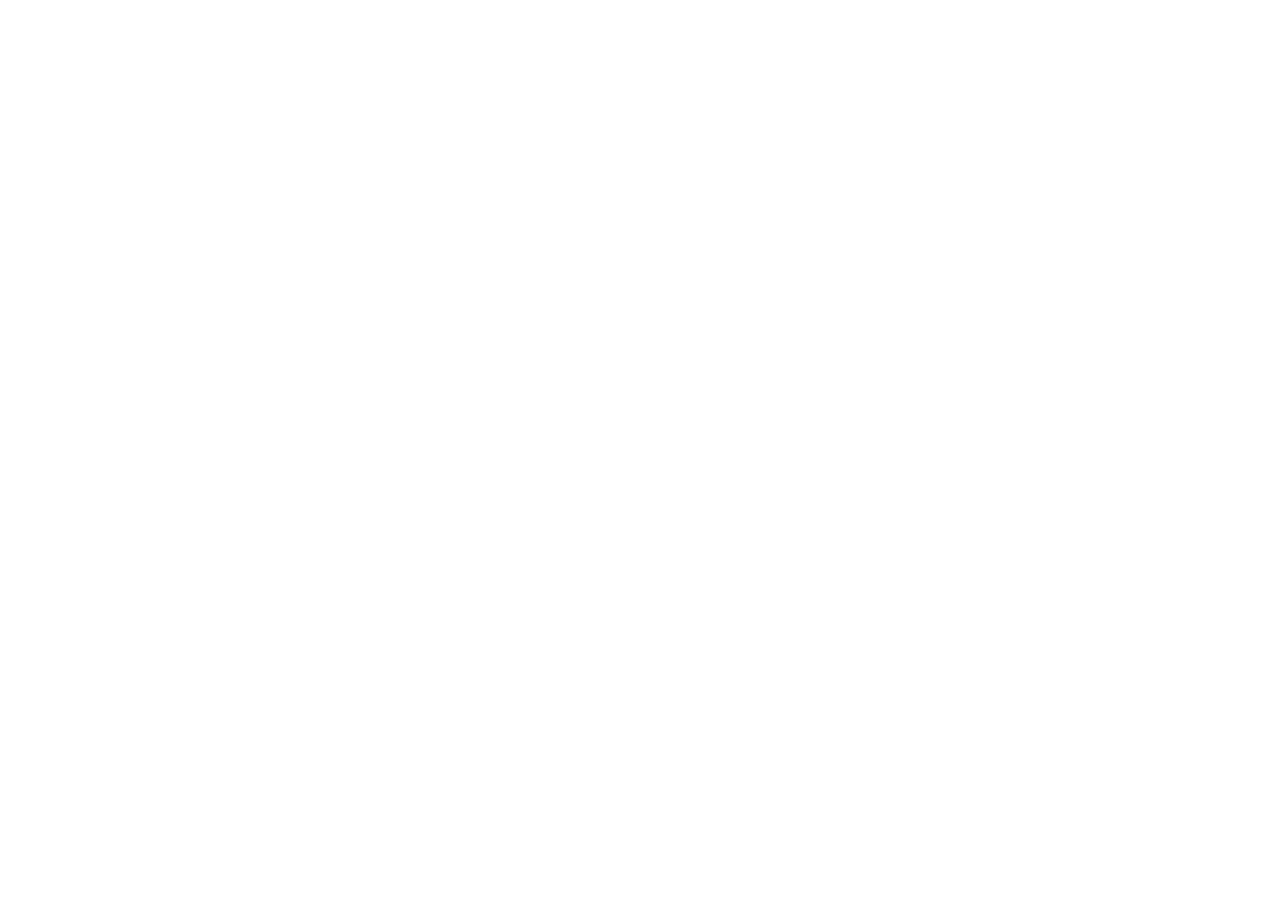
==== index.html @ 1be099a2 "Add images to image folder" ====
<!DOCTYPE html>
<html lang="en">
<head>
    <meta charset="UTF-8">
    <meta http-equiv="X-UA-Compatible" content="IE=edge">
    <meta name="viewport" content="width=device-width, initial-scale=1.0">
    <title>Burger Palace</title>
</head>
<body>
    <header>
        
    </header>
</body>
</html>
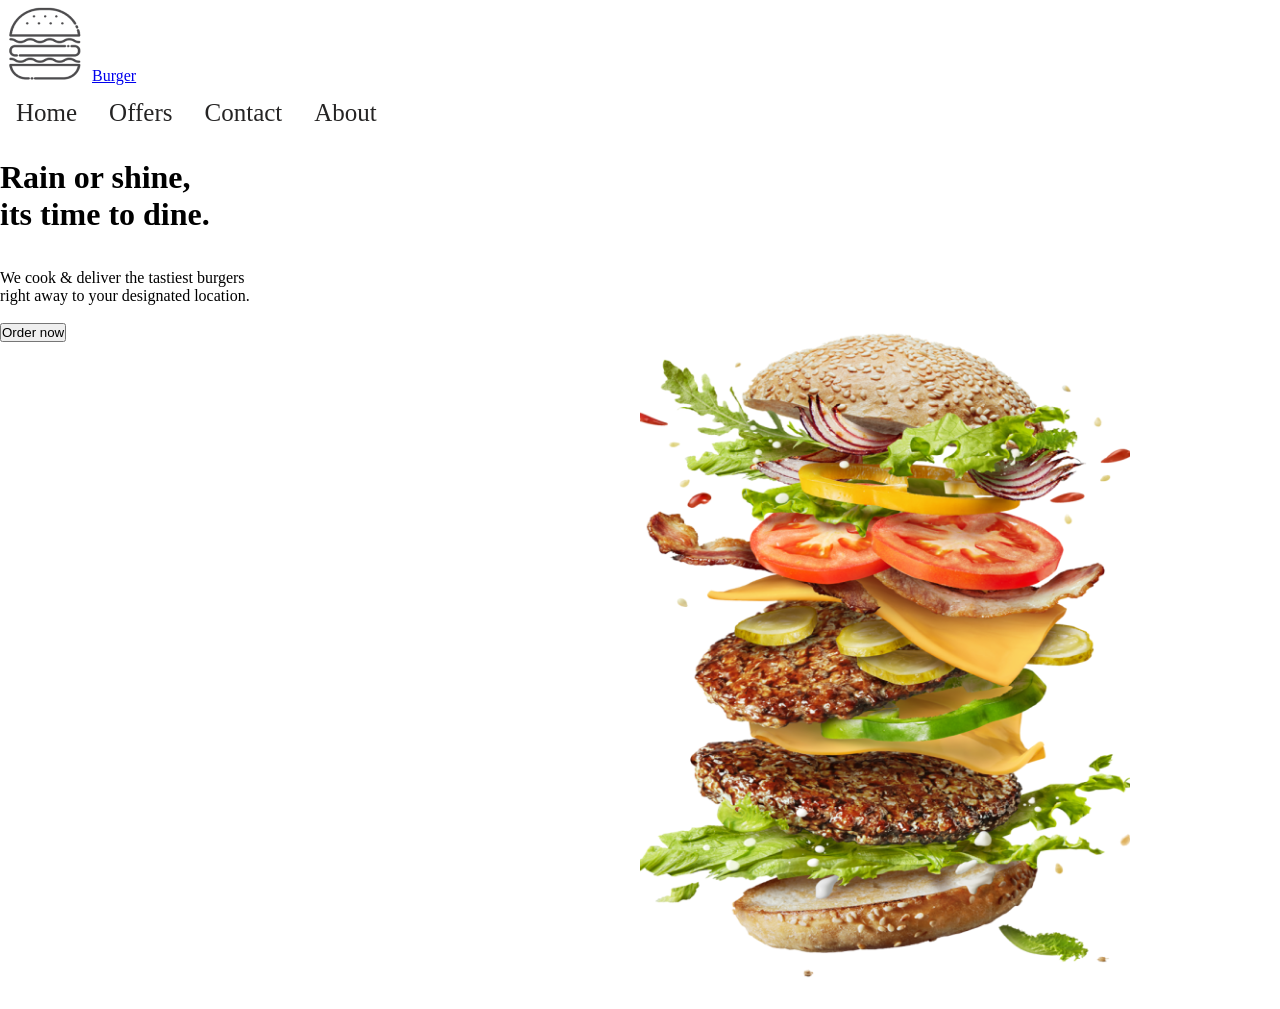
==== commit 7e3e3a48: "Added button and main image" ====
--- a/index.html
+++ b/index.html
@@ -1,14 +1,44 @@
 <!DOCTYPE html>
 <html lang="en">
+
 <head>
     <meta charset="UTF-8">
     <meta http-equiv="X-UA-Compatible" content="IE=edge">
     <meta name="viewport" content="width=device-width, initial-scale=1.0">
-    <title>Burger Palace</title>
+    <title>Burger-Palace</title>
+    <link rel="stylesheet" href="/CSS/style.css">
 </head>
+
 <body>
     <header>
-        
+        <div class="container">
+            <a class="navbar" href="index.html">
+                <img src="/Images/logo.png" alt="burger-palace-logo">Burger
+            </a>
+            <div id="top-navbar">
+                <a class="active" href="#">Home</a>
+                <a href="#">Offers</a>
+                <a href="#">Contact</a>
+                <a href="#">About</a>
+            </div>
+        </div>
     </header>
+    <br />
+    <main class="main">
+        <h1 class="page-header">
+            Rain or shine, <br />its time to dine.
+        </h1>
+
+        <br /><br />
+        <p class="description">
+            We cook & deliver the tastiest burgers <br /> right away to your designated location.
+        </p>
+        <div id="mainImage">
+            <img src="/Images/[CITYPNG 1.png" height="700px" width="auto" alt="burger-image" srcset="">
+        </div>
+        <br />
+        <button class="btn">Order now</button>
+    </main>
 </body>
+
 </html>
--- a/CSS/style.css
+++ b/CSS/style.css
@@ -0,0 +1,37 @@
+* {
+    box-sizing: border-box;
+    padding: 0;
+    margin: 0;
+}
+
+.container {
+    overflow: hidden;
+}
+
+#top-navbar a {
+    float: left;
+    color: #252424;
+    text-align: center;
+    padding: 14px 16px;
+    text-decoration: none;
+    font-size: 25px;
+    font-family: Roboto, "Helvetica Neue",;
+    border-bottom: 2p solid transparent;
+}
+
+.container navbar {
+    float: left;
+}
+
+#top-navbar a:hover {
+    color: rgb(8, 212, 202);
+    border-bottom: 5px solid rgb(212, 100, 8);
+}
+
+#mainImage {
+    float: right;
+    display: block;
+    margin-left:auto;
+    margin-right:auto;
+    width: 50%;
+}
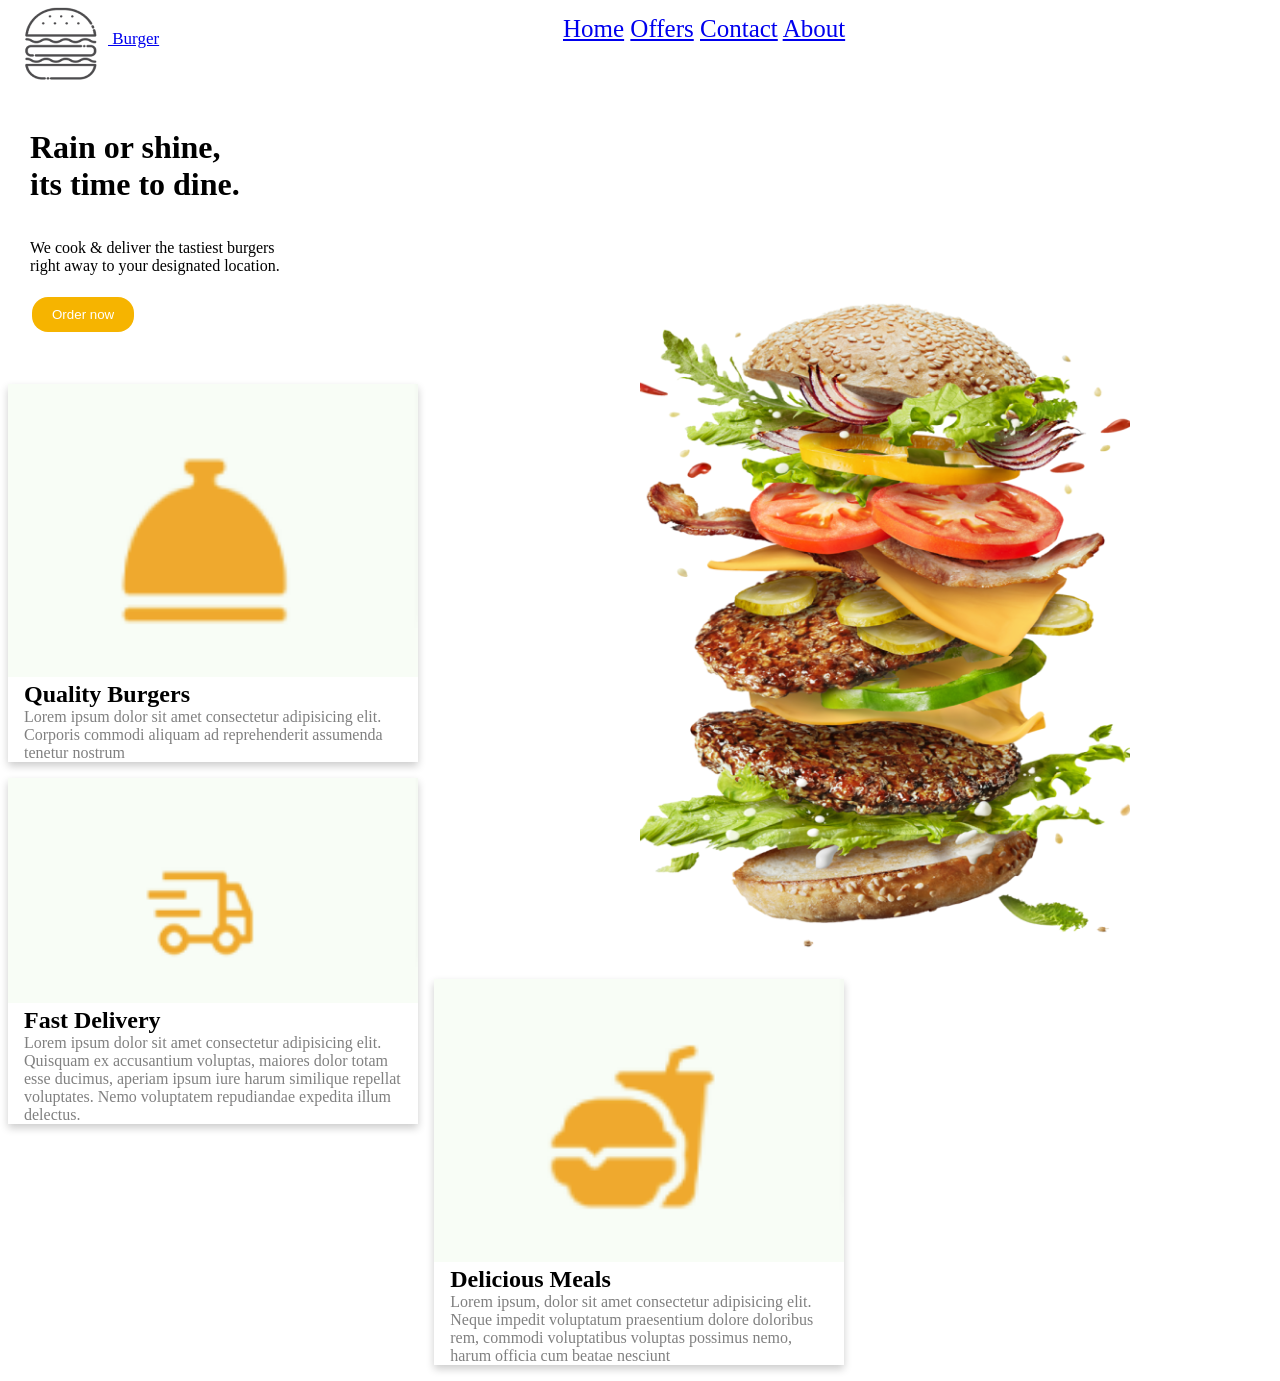
==== commit 34218114: "Add images and div section" ====
--- a/index.html
+++ b/index.html
@@ -13,14 +13,15 @@
     <header>
         <div class="container">
             <a class="navbar" href="index.html">
-                <img src="/Images/logo.png" alt="burger-palace-logo">Burger
+                <img src="/Images/logo.png" alt="burger-palace-logo" align="center"> Burger
             </a>
-            <div id="top-navbar">
-                <a class="active" href="#">Home</a>
+            <div class="topnav">
+                <a href="#">Home</a>
                 <a href="#">Offers</a>
                 <a href="#">Contact</a>
                 <a href="#">About</a>
             </div>
+
         </div>
     </header>
     <br />
@@ -39,6 +40,38 @@
         <br />
         <button class="btn">Order now</button>
     </main>
+<br />
+    <div class="row">
+        <div class="column">
+          <div class="card">
+            <img src="./Images/Bowl.png" alt="Bowl" style="width:100%">
+            <div class="container">
+              <h2>Quality Burgers</h2>
+              <p class="title">Lorem ipsum dolor sit amet consectetur adipisicing elit. Corporis commodi aliquam ad reprehenderit assumenda tenetur nostrum</p>
+            </div>
+          </div>
+        </div>
+      
+        <div class="column">
+          <div class="card">
+            <img src="./Images/Truck.png" alt="Truck" style="width:100%">
+            <div class="container">
+              <h2>Fast Delivery</h2>
+              <p class="title"> Lorem ipsum dolor sit amet consectetur adipisicing elit. Quisquam ex accusantium voluptas, maiores dolor totam esse ducimus, aperiam ipsum iure harum similique repellat voluptates. Nemo voluptatem repudiandae expedita illum delectus.</p>
+            </div>
+          </div>
+        </div>
+      
+        <div class="column">
+          <div class="card">
+            <img src="./Images/fast-food.png" alt="fast-food" style="width:100%">
+            <div class="container">
+              <h2>Delicious Meals</h2>
+              <p class="title">Lorem ipsum, dolor sit amet consectetur adipisicing elit. Neque impedit voluptatum praesentium dolore doloribus rem, commodi voluptatibus voluptas possimus nemo, harum officia cum beatae nesciunt</p>
+            </div>
+          </div>
+        </div>
+      </div>
 </body>
 
 </html>
--- a/CSS/style.css
+++ b/CSS/style.css
@@ -6,27 +6,39 @@
 
 .container {
     overflow: hidden;
+    padding: 30px;
+    margin: 0;
 }
 
-#top-navbar a {
-    float: left;
+.container .topnav {
+    display: block;
+    margin: 0;
     color: #252424;
     text-align: center;
-    padding: 14px 16px;
+    padding: 15px;
+    font-size: 25px;
+    font-family: Roboto, "Helvetica Neue";
+    border-bottom: 2p solid transparent;
     text-decoration: none;
-    font-size: 25px;
-    font-family: Roboto, "Helvetica Neue",;
-    border-bottom: 2p solid transparent;
 }
 
-.container navbar {
+.container .navbar {
     float: left;
+    font-size: 17px;
 }
 
-#top-navbar a:hover {
-    color: rgb(8, 212, 202);
-    border-bottom: 5px solid rgb(212, 100, 8);
+.container .topnav :hover {
+    border-bottom: 5px solid #f66f00;
 }
+
+/* Body of the landing page*/
+
+
+.main {
+    margin: 0 auto;
+    padding:30px;
+}
+
 
 #mainImage {
     float: right;
@@ -35,3 +47,68 @@
     margin-right:auto;
     width: 50%;
 }
+
+.btn {
+    background-color: #F6B400;
+    border: none;
+    color: rgb(255, 255, 255);
+    padding: 10px 20px;
+    text-align: center;
+    text-decoration: none;
+    display: inline-block;
+    margin: 4px 2px;
+    cursor: pointer;
+    border-radius: 16px;
+  }
+
+  .column {
+    float: left;
+    width: 33.3%;
+    margin-bottom: 16px;
+    padding: 0 8px;
+  }
+  
+  /* Display the columns below each other instead of side by side on small screens */
+  @media screen and (max-width: 650px) {
+    .column {
+      width: 100%;
+      display: block;
+    }
+  }
+  
+  /* Add some shadows to create a card effect */
+  .card {
+    box-shadow: 0 4px 8px 0 rgba(0, 0, 0, 0.2);
+  }
+  
+  /* Some left and right padding inside the container */
+  .container {
+    padding: 0 16px;
+  }
+  
+  /* Clear floats */
+  .container::after, .row::after {
+    content: "";
+    clear: both;
+    display: table;
+  }
+  
+  .title {
+    color: grey;
+  }
+  
+  .button {
+    border: none;
+    outline: 0;
+    display: inline-block;
+    padding: 8px;
+    color: white;
+    background-color: #000;
+    text-align: center;
+    cursor: pointer;
+    width: 100%;
+  }
+  
+  .button:hover {
+    background-color: #555;
+  }
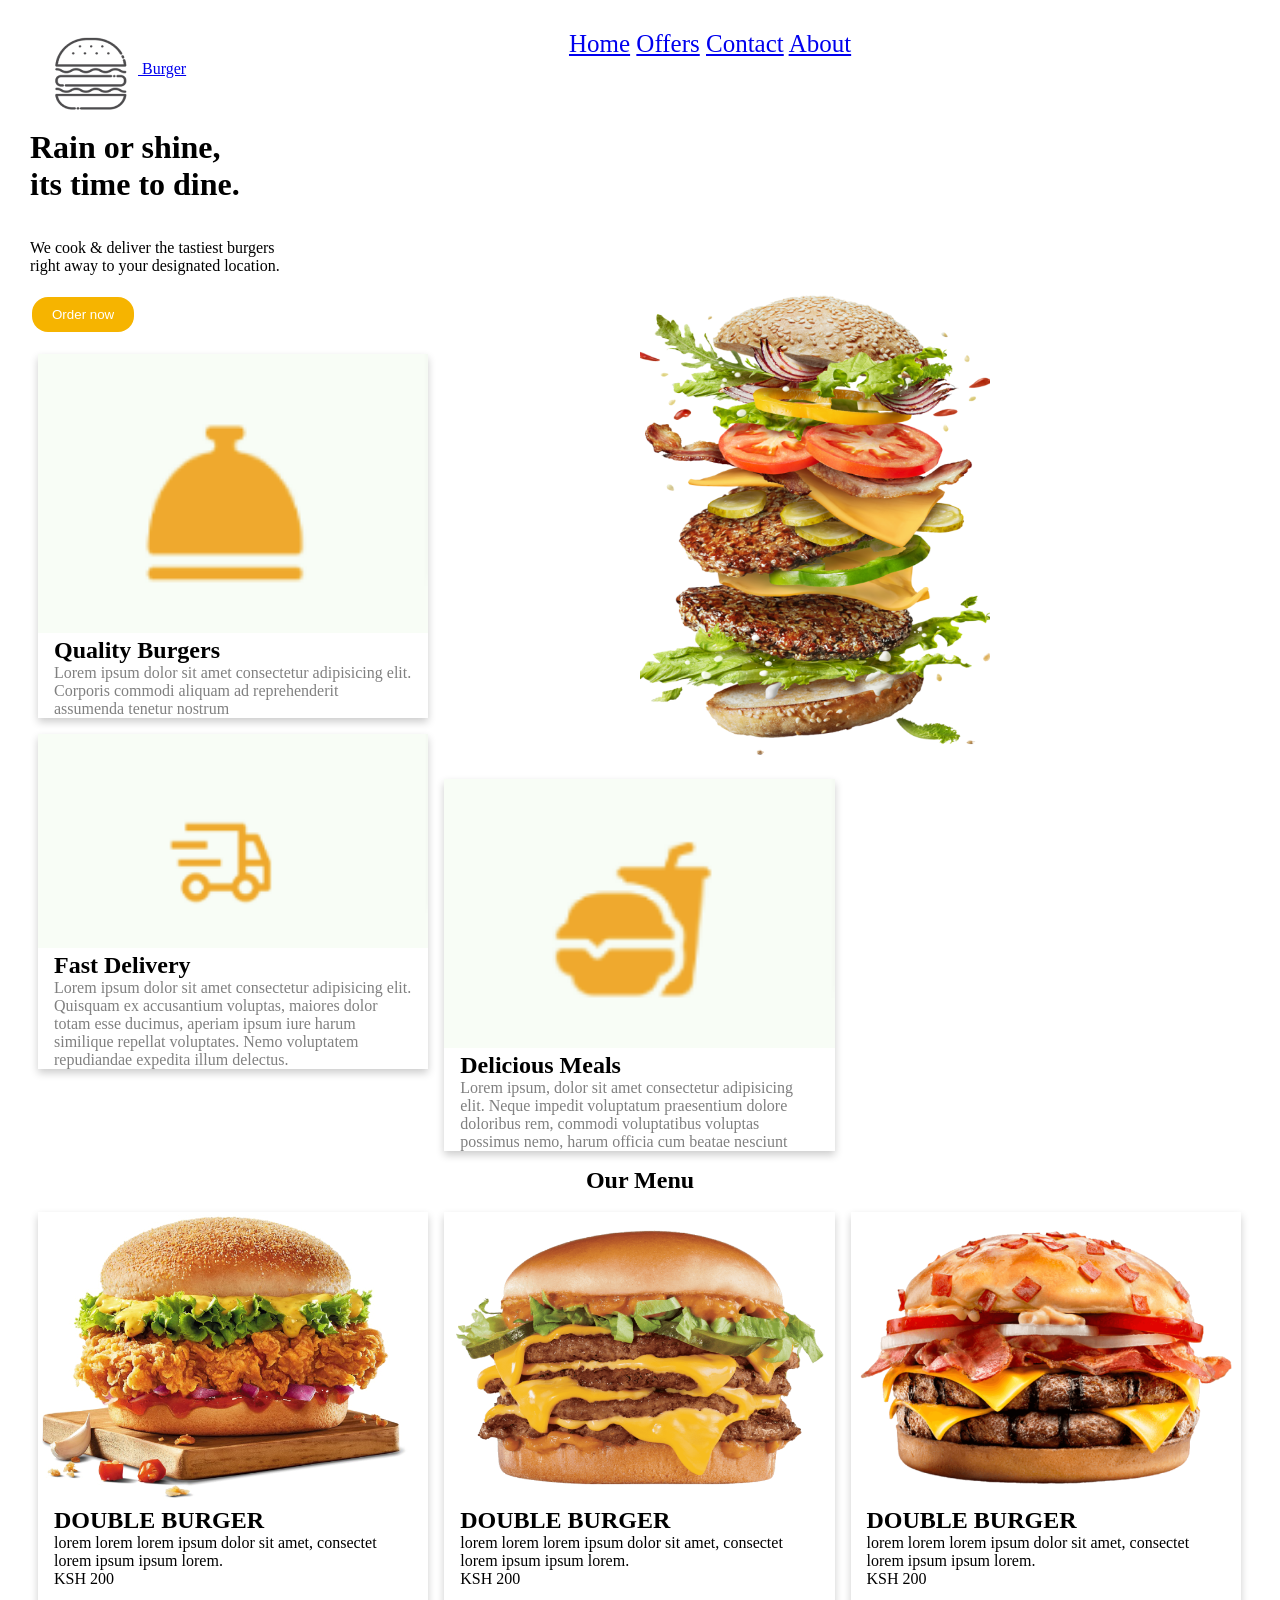
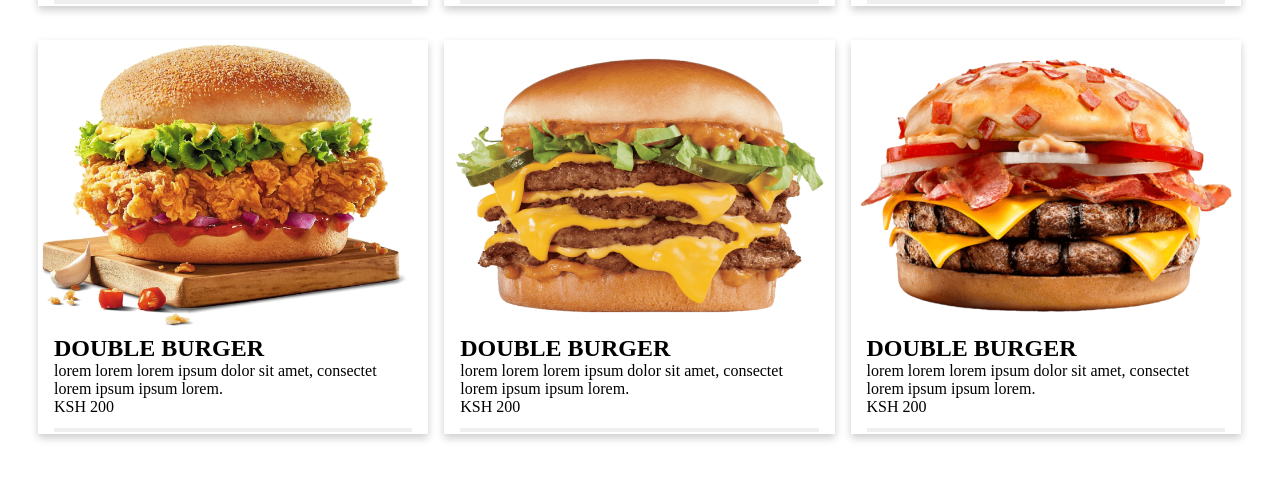
==== commit 579b0995: "Added images for menu section and updated CSS file" ====
--- a/index.html
+++ b/index.html
@@ -25,7 +25,7 @@
         </div>
     </header>
     <br />
-    <main class="main">
+    <main id="main">
         <h1 class="page-header">
             Rain or shine, <br />its time to dine.
         </h1>
@@ -34,44 +34,156 @@
         <p class="description">
             We cook & deliver the tastiest burgers <br /> right away to your designated location.
         </p>
-        <div id="mainImage">
-            <img src="/Images/[CITYPNG 1.png" height="700px" width="auto" alt="burger-image" srcset="">
+        <div class="mainImage">
+            <img src="/Images/[CITYPNG 1.png" height="500px" width="auto" alt="burger-image" srcset="">
         </div>
         <br />
         <button class="btn">Order now</button>
     </main>
-<br />
-    <div class="row">
-        <div class="column">
-          <div class="card">
-            <img src="./Images/Bowl.png" alt="Bowl" style="width:100%">
-            <div class="container">
-              <h2>Quality Burgers</h2>
-              <p class="title">Lorem ipsum dolor sit amet consectetur adipisicing elit. Corporis commodi aliquam ad reprehenderit assumenda tenetur nostrum</p>
+
+    <br />
+
+    <!-- ---------------------------------------Inserting the Small images----------------------------- -->
+
+    <section class="bodySection">
+        <div class="row">
+            <div class="column">
+                <div class="card">
+                    <img src="./Images/Bowl.png" alt="Bowl" style="width:100%">
+                    <div class="smallImage">
+                        <h2>Quality Burgers</h2>
+                        <p class="title">Lorem ipsum dolor sit amet consectetur adipisicing elit. Corporis commodi
+                            aliquam
+                            ad reprehenderit assumenda tenetur nostrum</p>
+                    </div>
+                </div>
             </div>
-          </div>
+
+            <div class="column">
+                <div class="card">
+                    <img src="./Images/Truck.png" alt="Truck" style="width:100%">
+                    <div class="smallImage">
+                        <h2>Fast Delivery</h2>
+                        <p class="title"> Lorem ipsum dolor sit amet consectetur adipisicing elit. Quisquam ex
+                            accusantium
+                            voluptas, maiores dolor totam esse ducimus, aperiam ipsum iure harum similique repellat
+                            voluptates. Nemo voluptatem repudiandae expedita illum delectus.</p>
+                    </div>
+                </div>
+            </div>
+
+            <div class="column">
+                <div class="card">
+                    <img src="./Images/fast-food.png" alt="fast-food" style="width:100%">
+                    <div class="smallImage">
+                        <h2>Delicious Meals</h2>
+                        <p class="title">Lorem ipsum, dolor sit amet consectetur adipisicing elit. Neque impedit
+                            voluptatum
+                            praesentium dolore doloribus rem, commodi voluptatibus voluptas possimus nemo, harum officia
+                            cum
+                            beatae nesciunt</p>
+                    </div>
+                </div>
+            </div>
         </div>
-      
-        <div class="column">
-          <div class="card">
-            <img src="./Images/Truck.png" alt="Truck" style="width:100%">
-            <div class="container">
-              <h2>Fast Delivery</h2>
-              <p class="title"> Lorem ipsum dolor sit amet consectetur adipisicing elit. Quisquam ex accusantium voluptas, maiores dolor totam esse ducimus, aperiam ipsum iure harum similique repellat voluptates. Nemo voluptatem repudiandae expedita illum delectus.</p>
+    </section>
+
+    <!-- ------------------------Inserting the menu images-------------------------------- -->
+
+    <section>
+        <a class="header">
+            <h2>Our Menu</h2>
+        </a>
+    </section> <br />
+
+    <section class="primary-section">
+        <div class="pSection">
+            <div class="row">
+                <div class="column">
+                    <div class="card">
+                        <img src="./Images/SeekPng 2.png" alt="beef-burger" style="width:100%">
+                        <div class="container">
+                            <h2>DOUBLE BURGER</h2>
+                            <p>lorem lorem lorem ipsum dolor sit amet, consectet lorem ipsum ipsum lorem.</p>
+                            <p>KSH 200</p>
+                            <p><button class="shopping-button" src="./Images/shoppingCart.jpg" height="20"
+                                    style="width:100%"></button></p>
+                        </div>
+                    </div>
+                </div>
+
+                <div class="column">
+                    <div class="card">
+                        <img src="./Images/SeekPng 1.png" alt="Mike" style="width:100%">
+                        <div class="container">
+                            <h2>DOUBLE BURGER</h2>
+                            <p>lorem lorem lorem ipsum dolor sit amet, consectet lorem ipsum ipsum lorem.</p>
+                            <p>KSH 200</p>
+                            <p><button class="shopping-button" src="./Images/shoppingCart.jpg" height="20"
+                                    style="width:100%"></button></p>
+                        </div>
+                    </div>
+                </div>
+
+                <div class="column">
+                    <div class="card">
+                        <img src="./Images/SeekPng 3.png" alt="Mike" style="width:100%">
+                        <div class="container">
+                            <h2>DOUBLE BURGER</h2>
+                            <p>lorem lorem lorem ipsum dolor sit amet, consectet lorem ipsum ipsum lorem.</p>
+                            <p>KSH 200</p>
+                            <p><button class="shopping-button" src="./Images/shoppingCart.jpg" height="20"
+                                    style="width:100%"></button></p>
+                        </div>
+                    </div>
+                </div>
             </div>
-          </div>
         </div>
-      
-        <div class="column">
-          <div class="card">
-            <img src="./Images/fast-food.png" alt="fast-food" style="width:100%">
-            <div class="container">
-              <h2>Delicious Meals</h2>
-              <p class="title">Lorem ipsum, dolor sit amet consectetur adipisicing elit. Neque impedit voluptatum praesentium dolore doloribus rem, commodi voluptatibus voluptas possimus nemo, harum officia cum beatae nesciunt</p>
+        <!------------------------------------ second section ------------------------------------------->
+        <br />
+        <div class="pSection">
+            <div class="row">
+                <div class="column">
+                    <div class="card">
+                        <img src="./Images/SeekPng 2.png" alt="beef-burger" style="width:100%">
+                        <div class="container">
+                            <h2>DOUBLE BURGER</h2>
+                            <p>lorem lorem lorem ipsum dolor sit amet, consectet lorem ipsum ipsum lorem.</p>
+                            <p>KSH 200</p>
+                            <p><button class="shopping-button" src="./Images/shoppingCart.jpg" height="20"
+                                    style="width:100%"></button></p>
+                        </div>
+                    </div>
+                </div>
+
+                <div class="column">
+                    <div class="card">
+                        <img src="./Images/SeekPng 1.png" alt="Mike" style="width:100%">
+                        <div class="container">
+                            <h2>DOUBLE BURGER</h2>
+                            <p>lorem lorem lorem ipsum dolor sit amet, consectet lorem ipsum ipsum lorem.</p>
+                            <p>KSH 200</p>
+                            <p><button class="shopping-button" src="./Images/shoppingCart.jpg" height="20"
+                                    style="width:100%"></button></p>
+                        </div>
+                    </div>
+                </div>
+
+                <div class="column">
+                    <div class="card">
+                        <img src="./Images/SeekPng 3.png" alt="Mike" style="width:100%">
+                        <div class="container">
+                            <h2>DOUBLE BURGER</h2>
+                            <p>lorem lorem lorem ipsum dolor sit amet, consectet lorem ipsum ipsum lorem.</p>
+                            <p>KSH 200</p>
+                            <p><button class="shopping-button" src="./Images/shoppingCart.jpg" height="20"
+                                    style="width:100%"></button></p>
+                        </div>
+                    </div>
+                </div>
             </div>
-          </div>
         </div>
-      </div>
+    </section>
 </body>
 
 </html>
--- a/CSS/style.css
+++ b/CSS/style.css
@@ -2,6 +2,11 @@
     box-sizing: border-box;
     padding: 0;
     margin: 0;
+}
+
+body {
+    padding: 30px;
+    margin: 0 auto
 }
 
 .container {
@@ -12,43 +17,33 @@
 
 .container .topnav {
     display: block;
-    margin: 0;
-    color: #252424;
+    text-decoration: none;
     text-align: center;
-    padding: 15px;
     font-size: 25px;
     font-family: Roboto, "Helvetica Neue";
-    border-bottom: 2p solid transparent;
-    text-decoration: none;
 }
 
 .container .navbar {
     float: left;
-    font-size: 17px;
 }
 
-.container .topnav :hover {
+.container .topnav a:hover {
     border-bottom: 5px solid #f66f00;
 }
 
-/* Body of the landing page*/
+/* -----------------------------------Body of the landing page------------------------------------*/
 
 
-.main {
-    margin: 0 auto;
-    padding:30px;
-}
-
-
-#mainImage {
+#main .mainImage {
     float: right;
+    position: relative;
     display: block;
-    margin-left:auto;
-    margin-right:auto;
+    margin-left: auto;
+    margin-right: auto;
     width: 50%;
 }
 
-.btn {
+#main .btn {
     background-color: #F6B400;
     border: none;
     color: rgb(255, 255, 255);
@@ -59,45 +54,40 @@
     margin: 4px 2px;
     cursor: pointer;
     border-radius: 16px;
-  }
+}
 
-  .column {
+.column {
     float: left;
     width: 33.3%;
     margin-bottom: 16px;
     padding: 0 8px;
-  }
-  
-  /* Display the columns below each other instead of side by side on small screens */
-  @media screen and (max-width: 650px) {
-    .column {
-      width: 100%;
-      display: block;
-    }
-  }
-  
-  /* Add some shadows to create a card effect */
-  .card {
+}
+
+
+
+/* Add some shadows to create a card effect */
+.card {
     box-shadow: 0 4px 8px 0 rgba(0, 0, 0, 0.2);
-  }
-  
-  /* Some left and right padding inside the container */
-  .container {
+}
+
+/* Some left and right padding inside the container */
+.smallImage {
     padding: 0 16px;
-  }
-  
-  /* Clear floats */
-  .container::after, .row::after {
+}
+
+/* Clear floats */
+.smallImage::after,
+.row::after {
     content: "";
     clear: both;
     display: table;
-  }
-  
-  .title {
+}
+
+.title {
     color: grey;
-  }
-  
-  .button {
+}
+
+.button {
     border: none;
     outline: 0;
     display: inline-block;
@@ -107,8 +97,67 @@
     text-align: center;
     cursor: pointer;
     width: 100%;
-  }
-  
-  .button:hover {
+}
+
+.button:hover {
     background-color: #555;
-  }+}
+
+.header {
+    text-align: center;
+    cursor: pointer;
+
+}
+
+.header a:hover {
+    border-bottom: 5px solid #f66f00;
+}
+
+
+/*-------------------------Adding the menu section------------------------------*/
+
+.column {
+    float: left;
+    width: 33.3%;
+    margin-bottom: 16px;
+    padding: 0 8px;
+}
+
+
+/* Add some shadows to create a card effect */
+.card {
+    box-shadow: 0 4px 8px 0 rgba(0, 0, 0, 0.2);
+}
+
+/* Some left and right padding inside the container */
+.container {
+    padding: 0 16px;
+}
+
+/* Clear floats */
+.container::after,
+.row::after {
+    content: "";
+    clear: both;
+    display: table;
+}
+
+.title {
+    color: grey;
+}
+
+.button {
+    border: none;
+    outline: 0;
+    display: inline-block;
+    padding: 8px;
+    color: white;
+    background-color: #000;
+    text-align: center;
+    cursor: pointer;
+    width: 100%;
+}
+
+.button:hover {
+    background-color: #555;
+}
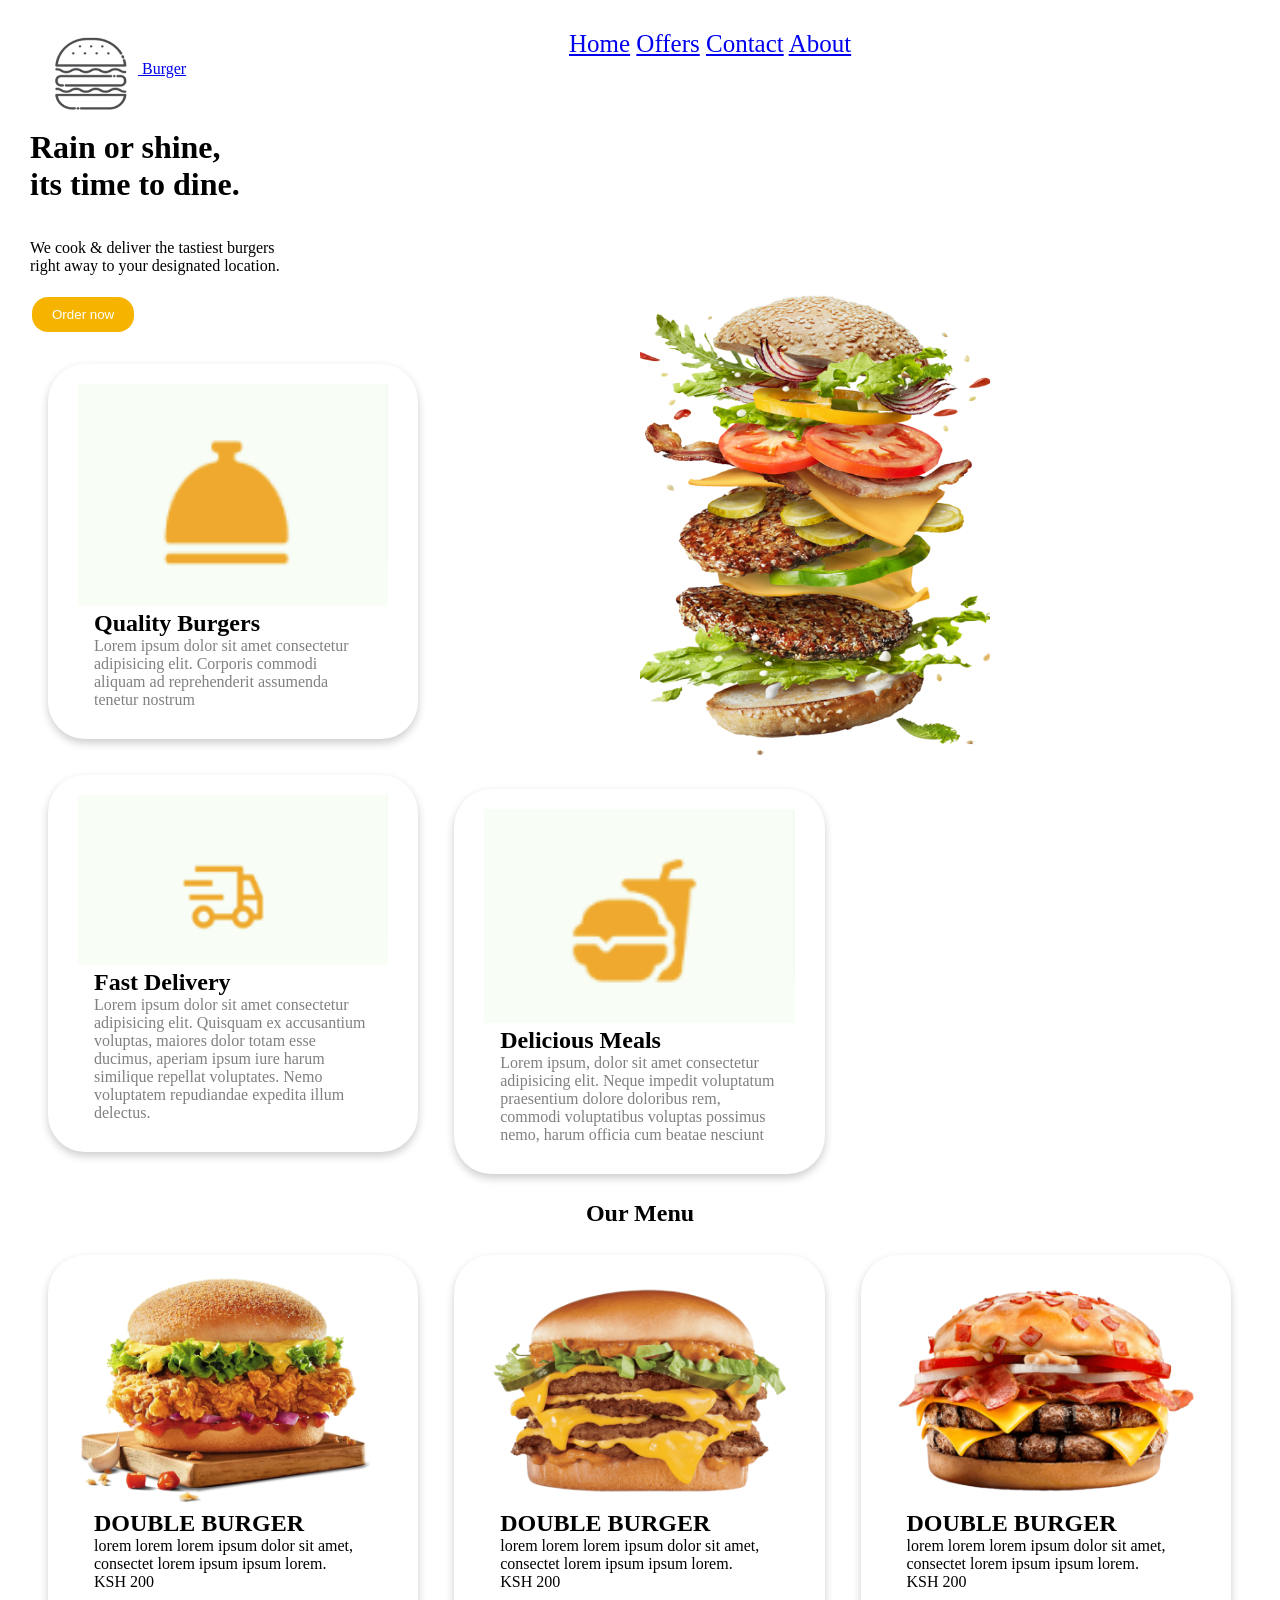
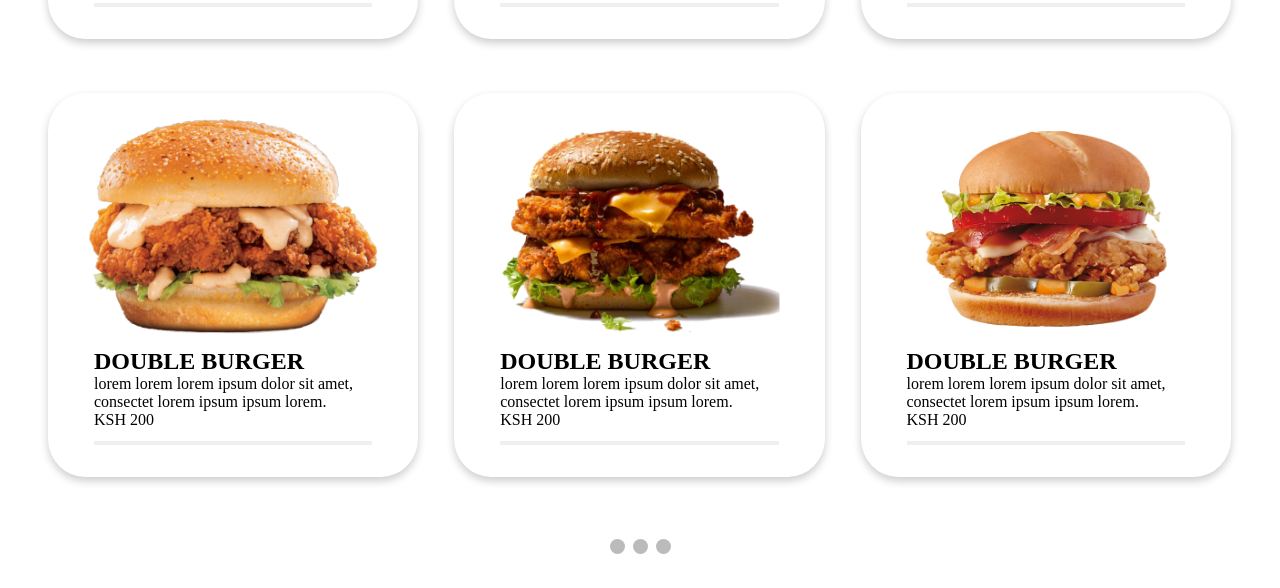
==== commit fe431f57: "Added slideshow gallery image" ====
--- a/index.html
+++ b/index.html
@@ -145,33 +145,33 @@
             <div class="row">
                 <div class="column">
                     <div class="card">
-                        <img src="./Images/SeekPng 2.png" alt="beef-burger" style="width:100%">
-                        <div class="container">
-                            <h2>DOUBLE BURGER</h2>
-                            <p>lorem lorem lorem ipsum dolor sit amet, consectet lorem ipsum ipsum lorem.</p>
-                            <p>KSH 200</p>
-                            <p><button class="shopping-button" src="./Images/shoppingCart.jpg" height="20"
-                                    style="width:100%"></button></p>
-                        </div>
-                    </div>
-                </div>
-
-                <div class="column">
-                    <div class="card">
-                        <img src="./Images/SeekPng 1.png" alt="Mike" style="width:100%">
-                        <div class="container">
-                            <h2>DOUBLE BURGER</h2>
-                            <p>lorem lorem lorem ipsum dolor sit amet, consectet lorem ipsum ipsum lorem.</p>
-                            <p>KSH 200</p>
-                            <p><button class="shopping-button" src="./Images/shoppingCart.jpg" height="20"
-                                    style="width:100%"></button></p>
-                        </div>
-                    </div>
-                </div>
-
-                <div class="column">
-                    <div class="card">
-                        <img src="./Images/SeekPng 3.png" alt="Mike" style="width:100%">
+                        <img src="./Images/SeekPng 4.png" alt="beef-burger" style="width:100%">
+                        <div class="container">
+                            <h2>DOUBLE BURGER</h2>
+                            <p>lorem lorem lorem ipsum dolor sit amet, consectet lorem ipsum ipsum lorem.</p>
+                            <p>KSH 200</p>
+                            <p><button class="shopping-button" src="./Images/shoppingCart.jpg" height="20"
+                                    style="width:100%"></button></p>
+                        </div>
+                    </div>
+                </div>
+
+                <div class="column">
+                    <div class="card">
+                        <img src="./Images/SeekPng 5.png" alt="Mike" style="width:100%">
+                        <div class="container">
+                            <h2>DOUBLE BURGER</h2>
+                            <p>lorem lorem lorem ipsum dolor sit amet, consectet lorem ipsum ipsum lorem.</p>
+                            <p>KSH 200</p>
+                            <p><button class="shopping-button" src="./Images/shoppingCart.jpg" height="20"
+                                    style="width:100%"></button></p>
+                        </div>
+                    </div>
+                </div>
+
+                <div class="column">
+                    <div class="card">
+                        <img src="./Images/SeekPng 6.png" alt="Mike" style="width:100%">
                         <div class="container">
                             <h2>DOUBLE BURGER</h2>
                             <p>lorem lorem lorem ipsum dolor sit amet, consectet lorem ipsum ipsum lorem.</p>
@@ -184,6 +184,40 @@
             </div>
         </div>
     </section>
+    <br />
+    <!-- ------------------------ Adding carousel images ------------------------->
+
+    <div class="slideshow-container">
+        <div class="mySlides">
+            <div class="numbertext">1 / 3</div>
+            <img src="./Images/double-check1.png" style="width:100%">
+            <div class="text">Caption Text</div>
+        </div>
+
+        <div class="mySlides">
+            <div class="numbertext">2 / 3</div>
+            <img src="./Images/double-check2.png" style="width:100%">
+            <div class="text">Caption Two</div>
+        </div>
+
+        <div class="mySlides">
+            <div class="numbertext">3 / 3</div>
+            <img src="./Images/mobile1.png" style="width:100%">
+            <div class="text">Caption Three</div>
+        </div>
+
+        <!-- Next and previous buttons -->
+        <a class="prev" onclick="plusSlides(-1)">&#10094;</a>
+        <a class="next" onclick="plusSlides(1)">&#10095;</a>
+        <br>
+
+        <!-- The dots/circles -->
+        <div style="text-align:center">
+            <span class="dot" onclick="currentSlide(1)"></span>
+            <span class="dot" onclick="currentSlide(2)"></span>
+            <span class="dot" onclick="currentSlide(3)"></span>
+        </div>
+    </div>
 </body>
 
 </html>
--- a/CSS/style.css
+++ b/CSS/style.css
@@ -160,4 +160,100 @@
 
 .button:hover {
     background-color: #555;
-}+}
+
+.card{
+    border-radius: 10%;
+    padding: 30px;
+    padding-top: 20px;
+    margin: 10px;
+}
+
+
+/********************************Adding carousel images********************************/
+
+.slideshow-container {
+    max-width: 1000px;
+    position: relative;
+    margin: auto;
+  }
+  
+  /* Hide the images by default */
+  .mySlides {
+    display: none;
+  }
+  
+  /* Next & previous buttons */
+  .prev, .next {
+    cursor: pointer;
+    position: absolute;
+    top: 50%;
+    width: auto;
+    margin-top: -22px;
+    padding: 16px;
+    color: white;
+    font-weight: bold;
+    font-size: 18px;
+    transition: 0.6s ease;
+    border-radius: 0 3px 3px 0;
+    user-select: none;
+  }
+  
+  /* Position the "next button" to the right */
+  .next {
+    right: 0;
+    border-radius: 3px 0 0 3px;
+  }
+  
+  /* On hover, add a black background color with a little bit see-through */
+  .prev:hover, .next:hover {
+    background-color: rgba(0,0,0,0.8);
+  }
+  
+  /* Caption text */
+  .text {
+    color: #f2f2f2;
+    font-size: 15px;
+    padding: 8px 12px;
+    position: absolute;
+    bottom: 8px;
+    width: 100%;
+    text-align: center;
+  }
+  
+  /* Number text (1/3 etc) */
+  .numbertext {
+    color: #f2f2f2;
+    font-size: 12px;
+    padding: 8px 12px;
+    position: absolute;
+    top: 0;
+  }
+  
+  /* The dots/bullets/indicators */
+  .dot {
+    cursor: pointer;
+    height: 15px;
+    width: 15px;
+    margin: 0 2px;
+    background-color: #bbb;
+    border-radius: 50%;
+    display: inline-block;
+    transition: background-color 0.6s ease;
+  }
+  
+  .active, .dot:hover {
+    background-color: #717171;
+  }
+  
+  /* Fading animation */
+  
+  @-webkit-keyframes fade {
+    from {opacity: .4}
+    to {opacity: 1}
+  }
+  
+  @keyframes fade {
+    from {opacity: .4}
+    to {opacity: 1}
+  }
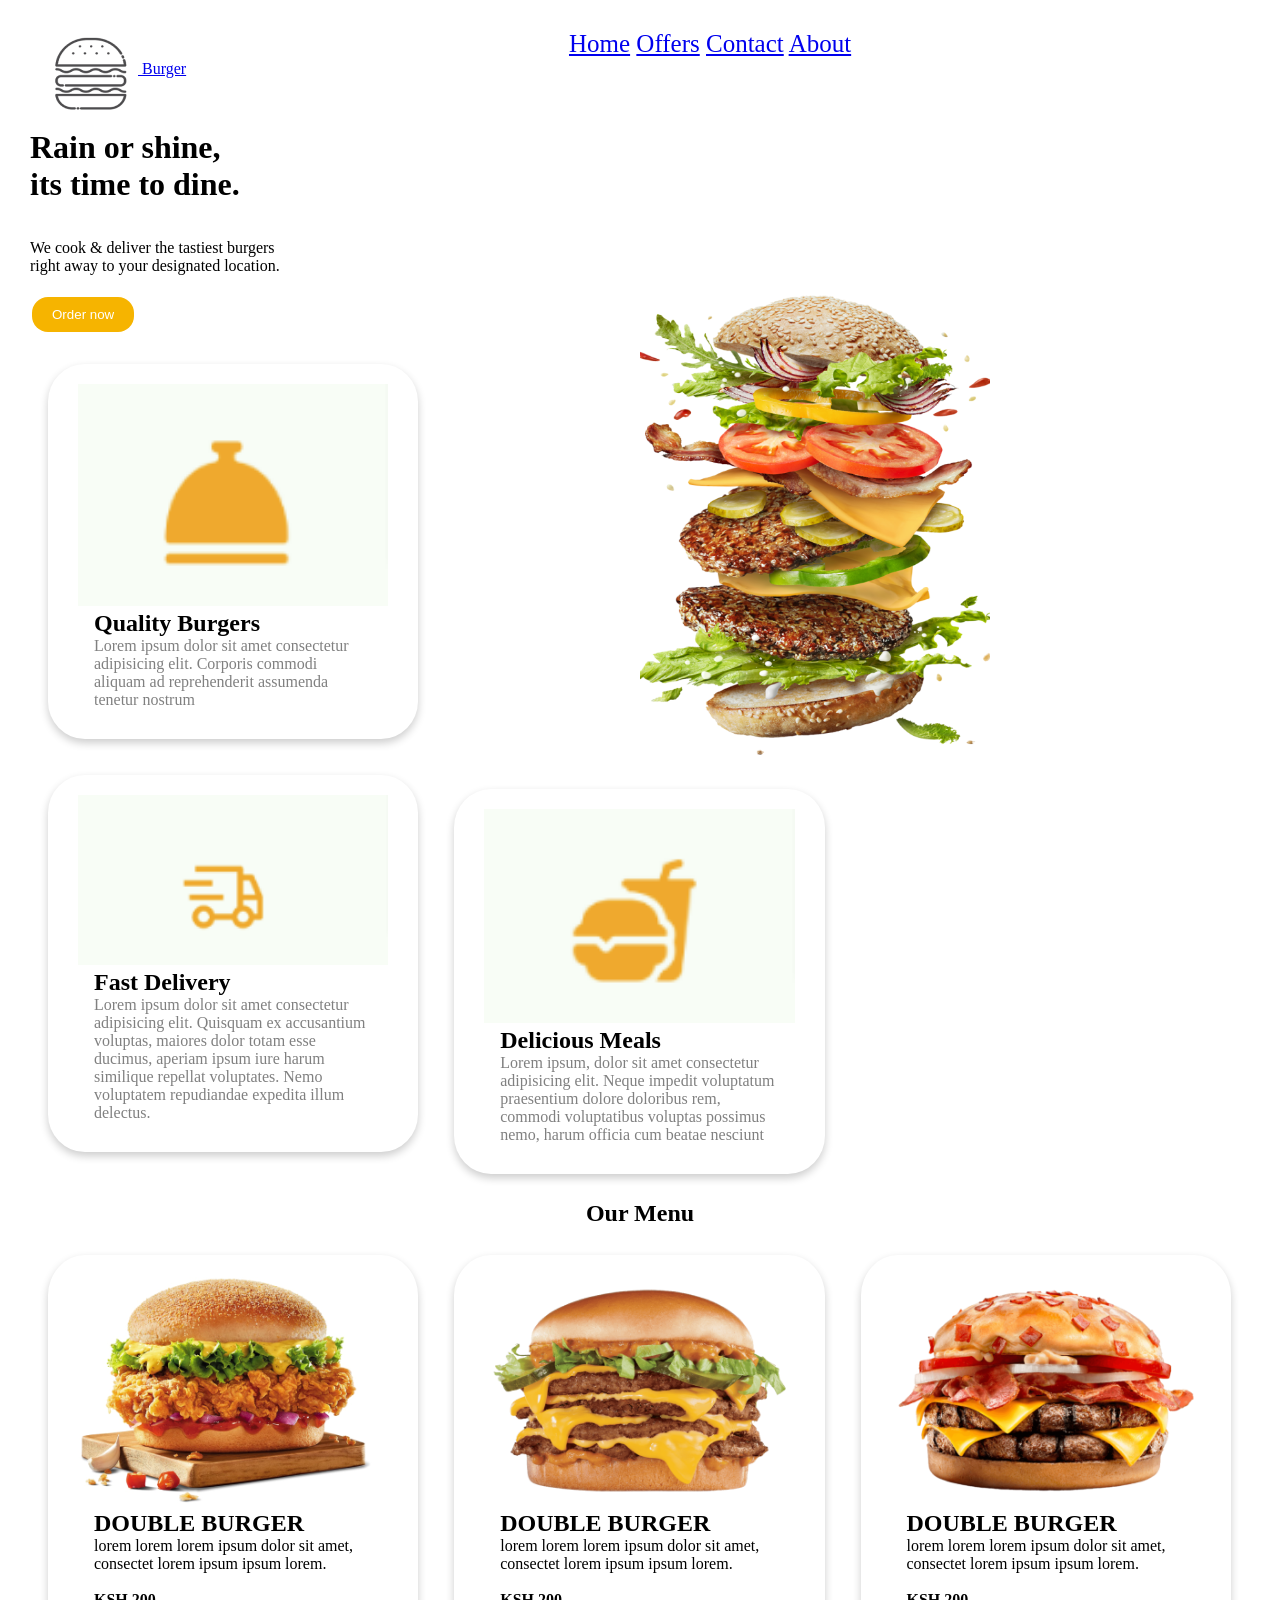
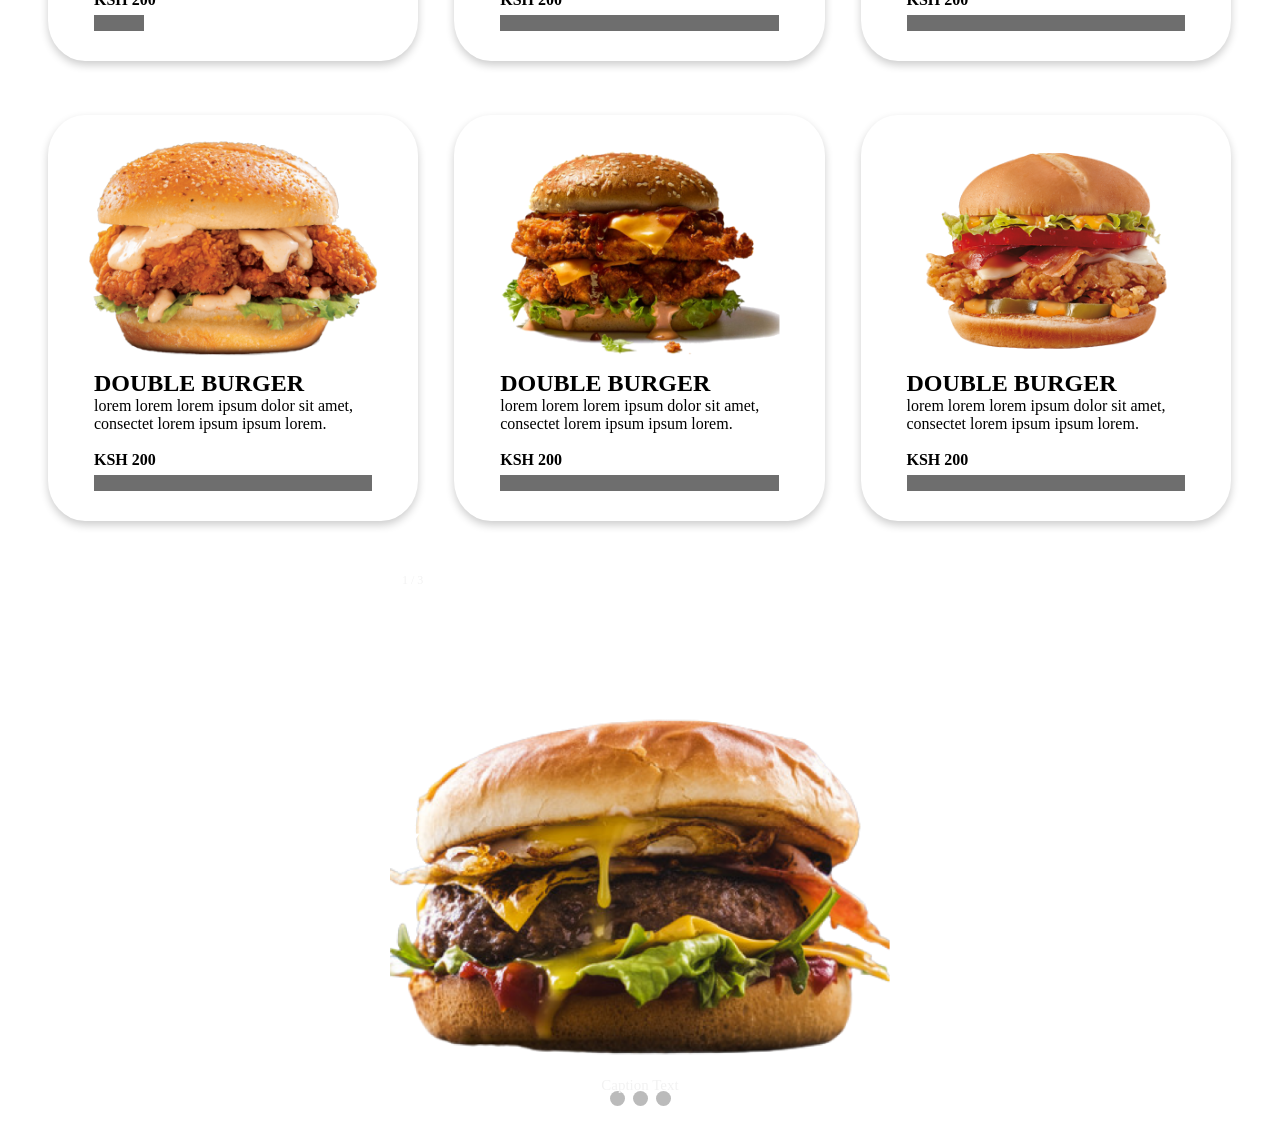
==== commit 993ba91d: "Added styling and CSS" ====
--- a/index.html
+++ b/index.html
@@ -104,10 +104,9 @@
                         <img src="./Images/SeekPng 2.png" alt="beef-burger" style="width:100%">
                         <div class="container">
                             <h2>DOUBLE BURGER</h2>
-                            <p>lorem lorem lorem ipsum dolor sit amet, consectet lorem ipsum ipsum lorem.</p>
-                            <p>KSH 200</p>
-                            <p><button class="shopping-button" src="./Images/shoppingCart.jpg" height="20"
-                                    style="width:100%"></button></p>
+                            <p>lorem lorem lorem ipsum dolor sit amet, consectet lorem ipsum ipsum lorem.</p> <br />
+                            <strong> <p>KSH 200</p></strong>
+                            <button class="shopping-button" height="50px" style="width:50px"></button>
                         </div>
                     </div>
                 </div>
@@ -117,8 +116,8 @@
                         <img src="./Images/SeekPng 1.png" alt="Mike" style="width:100%">
                         <div class="container">
                             <h2>DOUBLE BURGER</h2>
-                            <p>lorem lorem lorem ipsum dolor sit amet, consectet lorem ipsum ipsum lorem.</p>
-                            <p>KSH 200</p>
+                            <p>lorem lorem lorem ipsum dolor sit amet, consectet lorem ipsum ipsum lorem.</p> <br />
+                            <strong> <p>KSH 200</p></strong>
                             <p><button class="shopping-button" src="./Images/shoppingCart.jpg" height="20"
                                     style="width:100%"></button></p>
                         </div>
@@ -130,8 +129,8 @@
                         <img src="./Images/SeekPng 3.png" alt="Mike" style="width:100%">
                         <div class="container">
                             <h2>DOUBLE BURGER</h2>
-                            <p>lorem lorem lorem ipsum dolor sit amet, consectet lorem ipsum ipsum lorem.</p>
-                            <p>KSH 200</p>
+                            <p>lorem lorem lorem ipsum dolor sit amet, consectet lorem ipsum ipsum lorem.</p> <br />
+                           <strong> <p>KSH 200</p></strong>
                             <p><button class="shopping-button" src="./Images/shoppingCart.jpg" height="20"
                                     style="width:100%"></button></p>
                         </div>
@@ -148,8 +147,8 @@
                         <img src="./Images/SeekPng 4.png" alt="beef-burger" style="width:100%">
                         <div class="container">
                             <h2>DOUBLE BURGER</h2>
-                            <p>lorem lorem lorem ipsum dolor sit amet, consectet lorem ipsum ipsum lorem.</p>
-                            <p>KSH 200</p>
+                            <p>lorem lorem lorem ipsum dolor sit amet, consectet lorem ipsum ipsum lorem.</p> <br />
+                            <strong> <p>KSH 200</p></strong>
                             <p><button class="shopping-button" src="./Images/shoppingCart.jpg" height="20"
                                     style="width:100%"></button></p>
                         </div>
@@ -161,10 +160,10 @@
                         <img src="./Images/SeekPng 5.png" alt="Mike" style="width:100%">
                         <div class="container">
                             <h2>DOUBLE BURGER</h2>
-                            <p>lorem lorem lorem ipsum dolor sit amet, consectet lorem ipsum ipsum lorem.</p>
-                            <p>KSH 200</p>
-                            <p><button class="shopping-button" src="./Images/shoppingCart.jpg" height="20"
-                                    style="width:100%"></button></p>
+                            <p>lorem lorem lorem ipsum dolor sit amet, consectet lorem ipsum ipsum lorem.</p> <br />
+                            <strong> <p>KSH 200</p></strong>
+                            <button class="shopping-button" src="./Images/shoppingCart.jpg" height="20"
+                                    style="width:100%"></button>
                         </div>
                     </div>
                 </div>
@@ -174,8 +173,8 @@
                         <img src="./Images/SeekPng 6.png" alt="Mike" style="width:100%">
                         <div class="container">
                             <h2>DOUBLE BURGER</h2>
-                            <p>lorem lorem lorem ipsum dolor sit amet, consectet lorem ipsum ipsum lorem.</p>
-                            <p>KSH 200</p>
+                            <p>lorem lorem lorem ipsum dolor sit amet, consectet lorem ipsum ipsum lorem.</p> <br />
+                            <strong> <p>KSH 200</p></strong>
                             <p><button class="shopping-button" src="./Images/shoppingCart.jpg" height="20"
                                     style="width:100%"></button></p>
                         </div>
@@ -188,23 +187,23 @@
     <!-- ------------------------ Adding carousel images ------------------------->
 
     <div class="slideshow-container">
-        <div class="mySlides">
+        <div class="mySlides fade">
             <div class="numbertext">1 / 3</div>
             <img src="./Images/double-check1.png" style="width:100%">
             <div class="text">Caption Text</div>
         </div>
 
-        <div class="mySlides">
+      <!--  <div class="mySlides fade">
             <div class="numbertext">2 / 3</div>
             <img src="./Images/double-check2.png" style="width:100%">
             <div class="text">Caption Two</div>
         </div>
 
-        <div class="mySlides">
+        <div class="mySlides fade">
             <div class="numbertext">3 / 3</div>
             <img src="./Images/mobile1.png" style="width:100%">
             <div class="text">Caption Three</div>
-        </div>
+        </div> -->
 
         <!-- Next and previous buttons -->
         <a class="prev" onclick="plusSlides(-1)">&#10094;</a>
--- a/CSS/style.css
+++ b/CSS/style.css
@@ -146,16 +146,16 @@
     color: grey;
 }
 
-.button {
+.shopping-button {
     border: none;
     outline: 0;
     display: inline-block;
     padding: 8px;
     color: white;
-    background-color: #000;
-    text-align: center;
-    cursor: pointer;
-    width: 100%;
+    background-color: rgb(110, 110, 110);
+    text-align: center;
+    cursor: pointer;
+    width: 50%;
 }
 
 .button:hover {
@@ -173,14 +173,14 @@
 /********************************Adding carousel images********************************/
 
 .slideshow-container {
-    max-width: 1000px;
+    max-width: 500px;
     position: relative;
     margin: auto;
   }
   
   /* Hide the images by default */
   .mySlides {
-    display: none;
+    float: right;
   }
   
   /* Next & previous buttons */
@@ -244,16 +244,4 @@
   
   .active, .dot:hover {
     background-color: #717171;
-  }
-  
-  /* Fading animation */
-  
-  @-webkit-keyframes fade {
-    from {opacity: .4}
-    to {opacity: 1}
-  }
-  
-  @keyframes fade {
-    from {opacity: .4}
-    to {opacity: 1}
   }
